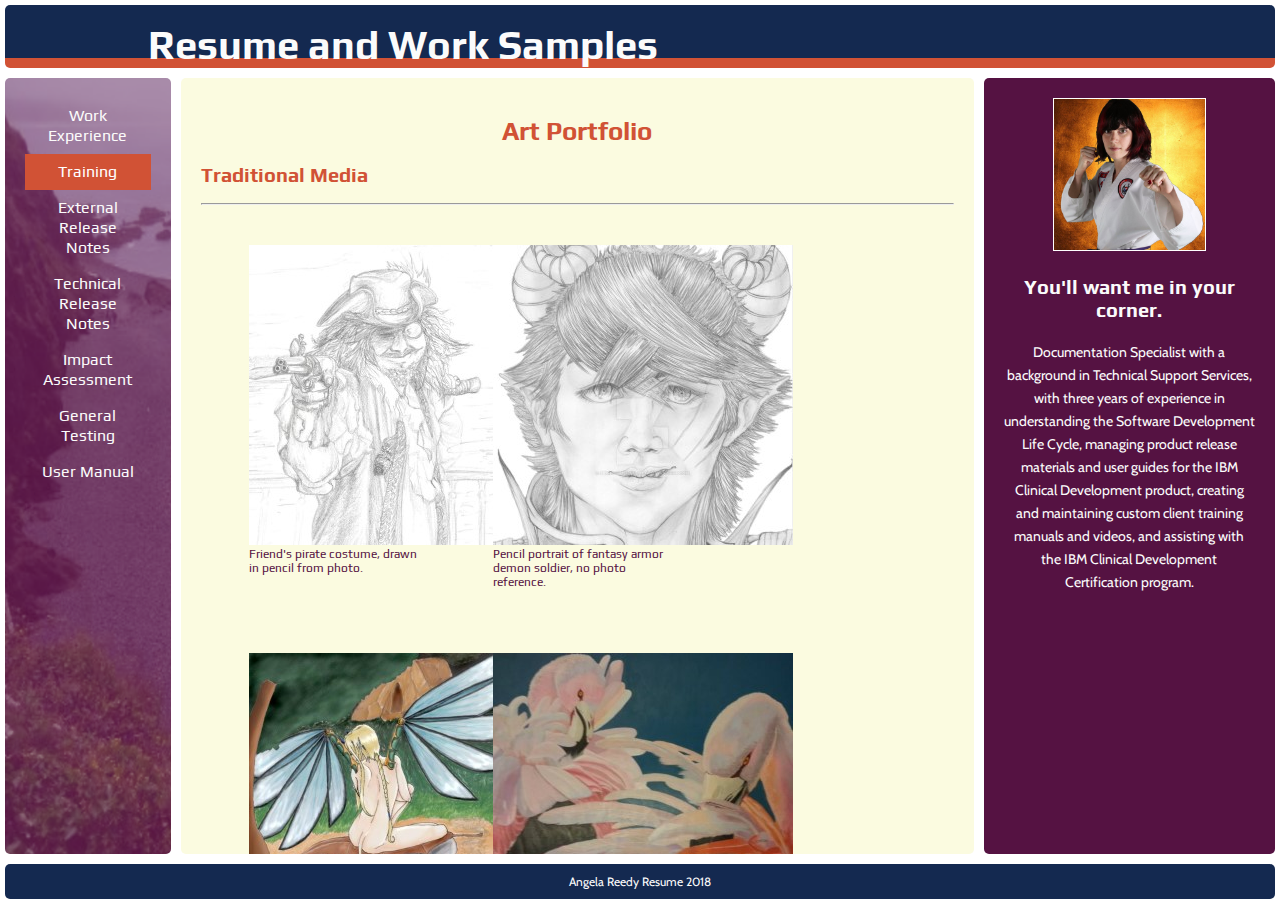
==== art.html @ 9482ee7b "major overhaul to gallery and flex styles, still need to instantiate lightbox for gallery" ====
<!DOCTYPE html>
<html>
<head>
	<meta name="viewport" content="width=device-width, initial-scale=1">
    <link rel="stylesheet" href="styles.css"> <link href="https://fonts.googleapis.com/css?family=Cabin|Exo+2:200i,400,500i|Play" rel="stylesheet">
    <title>Artwork</title>
</head>

<body>
    <header><h1>Resume and Work Samples</h1></header>
    <div class="fc">
        <aside>
            <ul class="nav">
                <li><a href="index.html">Work Experience</a></li>
                <li><a class="active" href="ed.html">Training</a></li>
                <li><a href="notes.html">External Release Notes</a></li>
                <li><a href="notes2.html">Technical Release Notes</a></li>
                <li><a href="ia.html">Impact Assessment</a></li>
                <li><a href="test.html">General Testing</a></li>
                <li><a href="guide.html">User Manual</a></li>
            </ul>
        </aside>
        <content>
           <h1>Art Portfolio</h1>
			<h2>Traditional Media</h2>
			<hr>
				<div class="container">
					<div class="grid">
						<div class="cell">
							<a target="blank" href="images/pirate.jpg" class="responsive-image"><img src="thumbs/pirsmall.jpg" alt="Scanned pencil sketch of pirate smirking, aiming musket at viewer.">
							</a><div class="desc">Friend's pirate costume, drawn in pencil from photo.</div>
						</div>
						<div class="cell">
							<a target="_blank" href="images/soldier.jpg" class="responsive-image"><img src="thumbs/solsmall.jpg" alt="Pencil sketch of a man with pointed teeth and horns in fantasy armor, portrait.">
							</a><div class="desc">Pencil portrait of fantasy armor demon soldier, no photo reference.</div>
						</div>
						<div class="cell">
							<a target="_blank" href="images/fairy.jpg" class="responsive-image"><img src="thumbs/faesmall.jpg" alt="Fairy with locust-like wings and tail bathes in the middle of a lake.">
							</a><div class="desc">Older mixed traditional-digital media, bathing fairy.</div>
						</div>
						<div class="cell">
							<a target="_blank" href="images/flamingo.jpg" class="responsive-image"><img src="thumbs/flamsmall.jpg" alt="Painting of two flamingos on a striking teal background.">
							</a><div class="desc">Painting for mom on wooden canvas, acrylic.</div>
						</div>
					</div>
				</div>
			<h2>Digital Media</h2>
			<hr>
				<div class="container">
					<div class="grid">
						<div class="cell">
							<a target="_blank" href="images/8bitaj.jpg" class="responsive-image"><img src="thumbs/8bitsmall.jpg" alt="A cute 8-bit art format of a girl with wild red hair." width="300" width="200"></a>
							<div class="desc">8-bit personal profile picture</div>
						</div>
						<div class="cell">
							<a target="_blank" href="images/animu.jpg" class="responsive-image"><img src="thumbs/anismall.jpg" alt="Digital art of a feminine blonde character wearing a smirk and a shirt that says 'my secret'." width="300" width="200"></a>
							<div class="desc">Recent digital single-panel art of an original comic book character.</div>
						</div>
						<div class="cell">
							<a target="_blank" href="images/peregrine.jpg" class="responsive-image"><img src="thumbs/persmall.jpg" alt="Digital art of blonde man with fashionable clothes in threatening posture with a knife." width="300" width="200"></a>
							<div class="desc">Digital art of a friend's original character, photo references used for clothing folds</div>
						</div>
						<div class="cell">
							<a target="_blank" href="images/warcraft.jpg" class="responsive-image"><img src="thumbs/warsmall.jpg" alt="A greenish skeletal hand with bone showing through the wrist writes on scroll with a quill." width="300" width="200"></a>
							<div class="desc">Commissioned art for a friend's "World of Warcraft" fanfiction.</div>
						</div>
						<div class="cell">
							<a target="_blank" href="images/zombies.jpg" class="responsive-image"><img src="thumbs/zomsmall.jpg" alt="4-panel comic page, a girlish person wearing headphones drives through a storm and zombies." width="300" width="200"></a>
							<div class="desc">4-panel zombie comic page - listening to music while running over the undead with a modified truck.</div>
						</div>
						<div class="cell">
							<a target="_blank" href="images/vey.jpg" class="responsive-image"><img src="thumbs/veysmall.jpg" alt="Traumatized-looking young blonde looks over his shoulder, showing off highlighting in artwork." width="300" width="200"></a>
							<div class="desc">Digital art for an original character who's perpetually sad about something.</div>
						</div>
						<div class="cell">
							<a target="_blank" href="images/orza.jpg" class="responsive-image"><img src="thumbs/orsmall.jpg" alt="Angry red background behind a dark-haired mercenary with an evil smirk." width="300" width="200"></a>
							<div class="desc">Assassin original character, digital art.</div>
						</div>
						<div class="cell">
							<a target="_blank" href="images/map.png" class="responsive-image"><img src="thumbs/mapsmall.png" alt="Geographical fantasy map with color coded regions." width="300" width="200"></a>
							<div class="desc">Fantasy story map with color-coded countries.</div>
						</div>
						
					</div>
				</div>
			<h2>Three Dimensional Media</h2>
			<hr>
				<div class="container">
					<div class="grid">
						<div class="cell">
							<a target="_blank" href="images/discworld.jpg" class="responsive-image"><img src="thumbs/discsmall.jpg" alt="A bracelet of beadwork, depicts a world on the back of elephants riding a turtle through space." width="300" width="200"></a>
							<div class="desc">Beadwork "Discworld" bracelet.</div>
						</div>
						<div class="cell">
							<a target="_blank" href="images/sephiroth.jpg" class="responsive-image"><img src="thumbs/sephsmall.jpg" alt="A bracelet of beadwork, depicts a man in black with a long sword standing in front of flames." width="300" width="200"></a>
							<div class="desc">Beadwork "Sephiroth" bracelet from "Final Fantasy 7".</div>
						</div>
						<div class="cell">
							<a target="_blank" href="images/chocobo.jpg" class="responsive-image"><img src="thumbs/chosmall.jpg" alt="A bracelet of beadwork, depicts yellow birds and the word 'kweh' on a blue background." width="300" width="200"></a>
							<div class="desc">Beadwork "Chocobo" bracelet from any "Final Fantasy" game.</div>
						</div>
						<div class="cell">
							<a target="_blank" href="images/siolen.jpg" class="responsive-image"><img src="thumbs/sismall.jpg" alt="Picture of a doll with horned headband and white fantasy sprite garb." width="300" width="200"></a>
							<div class="desc">Barbie-sized art doll I costumed and painted.</div>
						</div>
					</div>
				</div>
		</content>
        <section>
            <img src="images/itme.jpg" alt="Angela in her Taekwondo uniform, fists up, ready to back up your team with immaculate paperwork."/>
            <h3>You'll want me in your corner.</h3>
            <p>Documentation Specialist with a background in Technical Support Services, with three years of experience in understanding the Software Development Life Cycle, managing product release materials and user guides for the IBM Clinical Development product, creating and maintaining custom client training manuals and videos, and assisting with the IBM Clinical Development Certification program.</p>
        </section>
    </div>

    <footer><p>Angela Reedy Resume 2018</p></footer>
</body>
</html>
---- styles.css ----
body{ margin:0px;}
        /* initialize flexbox container and flexbox items */
        
/*TEXT DEFINE*/

a {color: mediumorchid;}
figcaption {display: block; font-family: 'Play', sans-serif; font-size: 12px; font-style: italic; color: #fbfbfb;}
p {font-family: 'Cabin', sans-serif; font-size: 12px; line-height: 8px; text-align: center;}
.fc section p {font-family: 'Cabin', sans-serif; color: #fbfbfb; line-height: 23px; font-size: 14px;}
.fc content ul,ol {font-family: 'Cabin', sans-serif; font-size: 14px; line-height: 20px;}
.fc section ol {font-family: 'Cabin', sans-serif; text-align: left; color: #fbfbfb;}
header h1 {font-family: 'Play', sans-serif; color: #fbfbfb; font-size: 40px; margin: 0.37em;}
.fc content h1 {font-family: 'Play', sans-serif; color: #d15235; font-size: 26px; text-align: center;}
.fc content p {font-family: 'Cabin', sans-serif; font-size: 12px; line-height: 8px; text-align: center;}
.fc content h2 {font-family: 'Play', sans-serif; color: #d15235; font-size: 20px;}
.fc content h3 {font-family: 'Play', sans-serif; color: #0b0b0b; font-size: 14px; line-height: inherit;}
.fc section h3 {font-family: 'Play', sans-serif; color: #fbfbfb; font-size: 20px;}
.fc content h4 {font-family: 'Play', sans-serif; color: #0b0b0b; font-size: 14px; font-style: italic; line-height: 8px;}
footer {font-family: 'Play', sans-serif;}
.fc content .reg {font-family: 'Cabin', sans-serif; font-size: 14px; text-align: left; padding-left: 20px; line-height: inherit;}
.info {font-family: 'Cabin', sans-serif; text-align: left;}
.desc {margin-top: 2px; font-family: 'Play', sans-serif; color: #551242; font-size: 12px; text-align: left;}
hr {display: block; margin-top: 0.5em; margin-bottom: 0.5em; margin-left: auto; margin-right: auto; border-style: inset; border-width: 1px;}
table {font-family: 'Play', sans-serif; font-size: 14px;}


/*GALLERY*/
.container {
  margin: 0 auto;
  max-width: 1000px;
  padding: 0 1rem;
}
.responsive-image {
  max-width: 2rem;
}
	.grid {
	display: flex;
	flex-wrap: wrap;
	flex-direction: row;
	}
	
  .cell img {display: block;}

  .cell {
    width: calc(100% / 4);
	margin: 2rem;
  }
  .cell2 {
	  width: calc(25% - 2rem);
	  margin: 2rem;
  }

        .fc > *{
            margin:5px;
            padding:20px; 
            border-radius: 5px;
            flex:1;
            min-width: 100px;
        }

        .fc {display: flex; flex-flow: row wrap; min-height: calc(100vh - 193px);}
            /* ensure flex-container is always at least as tall as the viewport, minus the height of the header and footer combined. */
        
        .fc content {
            flex:3;
            background-color: #fbfbe0;
            width: inherit;
            height: 46em;
            overflow: auto;
        }

/*TABLES*/
    /*Impact Assessment Tables*/
        table, th, td {border: 1px solid black; border-collapse: collapse; border-spacing: 5px;}
        table {background-color: white;}
        th {background-color: lightgrey; text-align: left;}
        th, td {padding:5px; vertical-align: top;}

/*NAVIGATION BAR*/
        .fc aside {flex: 0.5; background-image: url(images/purple.png); background-size: cover; background-color: #551242;}
        
        li a.active {background-color: #d15235; color: white;}
        li a:hover:not(.active) {background-color: #ea9974; color: white;}
        
        .nav {list-style-type: none; margin: 0; padding: 0; width: inherit; height: inherit; overflow:auto;}
        
        li a{font-family: 'Play', sans-serif; line-height: 20px; display: block; color: #fbfbfb; padding: 8px 16px; text-decoration: none; text-align: center;}
		ul.tc {list-style-type: none; margin: 0; padding: 0;}

        
/*RIGHT SIDE PANEL*/
        .fc section {background-color: #551242; font-size: 14px; text-align: center; overflow: auto;}
        .fc section img {border: 1px solid white; overflow: hidden; max-height: 40%; max-width: 60%;}

/*HEADER AND FOOTER*/
        header {border-bottom: 10px solid #d15235; padding-bottom: 10px;}
        /* size header and footer to be full width and 100 px tall each */
        header{
            box-sizing: border-box;
            height: 50px;
            margin:5px;
            padding:2px; 
            background-color:#142950;
            border-radius: 5px;
            padding-left: 10%;
            padding-bottom: 4%;
            color: #fbfbfb;
        }
    
        footer {
            box-sizing: border-box;
            height: 35px;
            margin:5px;
            padding:2px; 
            background-color:#142950;
            border-radius: 5px;
            padding-bottom: 2%;
            color: #fbfbfb;
        }
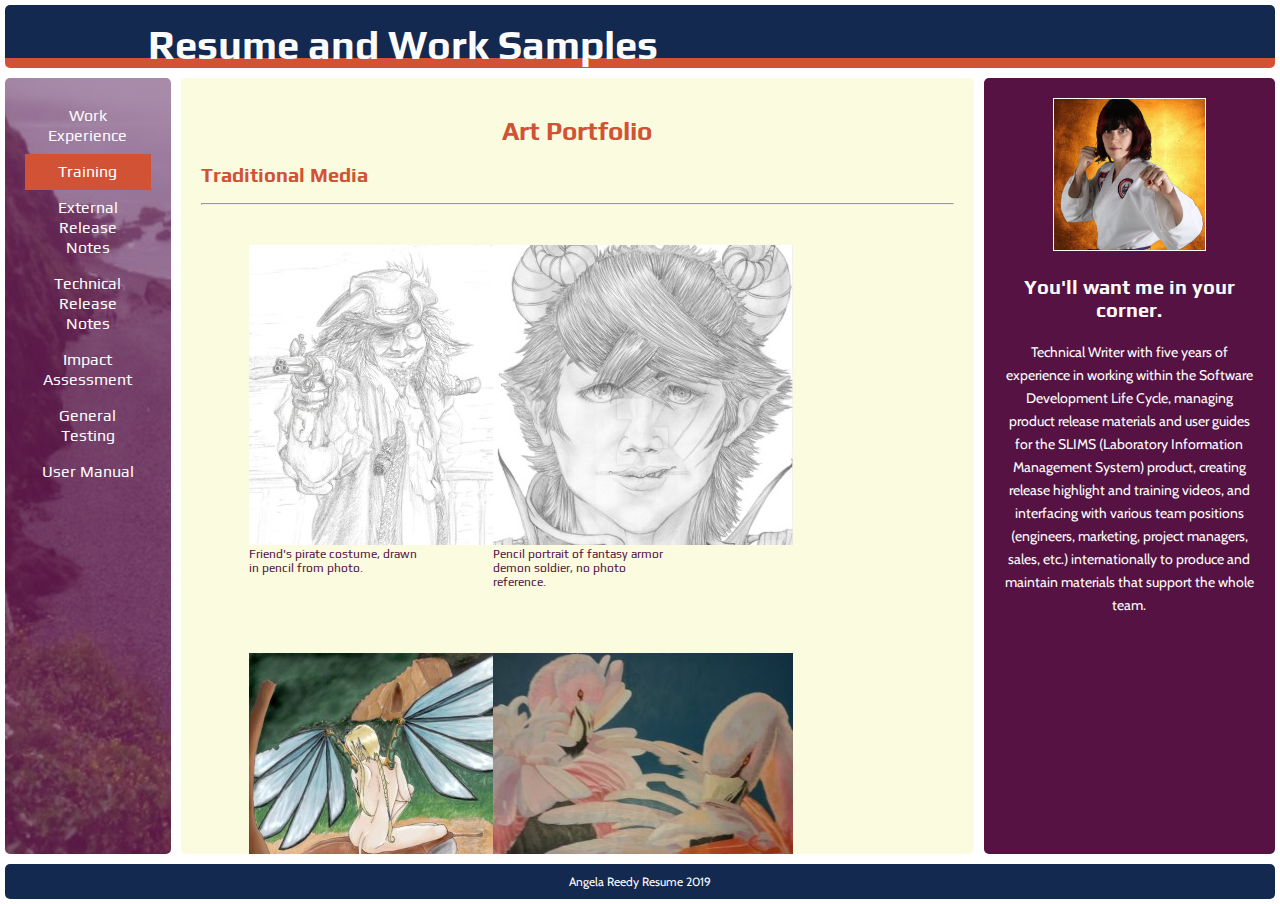
==== commit 0b63f4c1: "changes for 2019 resume" ====
--- a/art.html
+++ b/art.html
@@ -89,19 +89,15 @@
 					<div class="grid">
 						<div class="cell">
 							<a target="_blank" href="images/discworld.jpg" class="responsive-image"><img src="thumbs/discsmall.jpg" alt="A bracelet of beadwork, depicts a world on the back of elephants riding a turtle through space." width="300" width="200"></a>
-							<div class="desc">Beadwork "Discworld" bracelet.</div>
+							<div class="desc">Beadwork "Discworld" bracelet</div>
 						</div>
 						<div class="cell">
 							<a target="_blank" href="images/sephiroth.jpg" class="responsive-image"><img src="thumbs/sephsmall.jpg" alt="A bracelet of beadwork, depicts a man in black with a long sword standing in front of flames." width="300" width="200"></a>
-							<div class="desc">Beadwork "Sephiroth" bracelet from "Final Fantasy 7".</div>
+							<div class="desc">Beadwork "Sephiroth" bracelet from "Final Fantasy 7"</div>
 						</div>
 						<div class="cell">
 							<a target="_blank" href="images/chocobo.jpg" class="responsive-image"><img src="thumbs/chosmall.jpg" alt="A bracelet of beadwork, depicts yellow birds and the word 'kweh' on a blue background." width="300" width="200"></a>
-							<div class="desc">Beadwork "Chocobo" bracelet from any "Final Fantasy" game.</div>
-						</div>
-						<div class="cell">
-							<a target="_blank" href="images/siolen.jpg" class="responsive-image"><img src="thumbs/sismall.jpg" alt="Picture of a doll with horned headband and white fantasy sprite garb." width="300" width="200"></a>
-							<div class="desc">Barbie-sized art doll I costumed and painted.</div>
+							<div class="desc">Beadwork "Chocobo" bracelet from any "Final Fantasy" game</div>
 						</div>
 					</div>
 				</div>
@@ -109,10 +105,10 @@
         <section>
             <img src="images/itme.jpg" alt="Angela in her Taekwondo uniform, fists up, ready to back up your team with immaculate paperwork."/>
             <h3>You'll want me in your corner.</h3>
-            <p>Documentation Specialist with a background in Technical Support Services, with three years of experience in understanding the Software Development Life Cycle, managing product release materials and user guides for the IBM Clinical Development product, creating and maintaining custom client training manuals and videos, and assisting with the IBM Clinical Development Certification program.</p>
+            <p>Technical Writer with five years of experience in working within the Software Development Life Cycle, managing product release materials and user guides for the SLIMS (Laboratory Information Management System) product, creating release highlight and training videos, and interfacing with various team positions (engineers, marketing, project managers, sales, etc.) internationally to produce and maintain materials that support the whole team.</p>
         </section>
     </div>
 
-    <footer><p>Angela Reedy Resume 2018</p></footer>
+    <footer><p>Angela Reedy Resume 2019</p></footer>
 </body>
 </html>
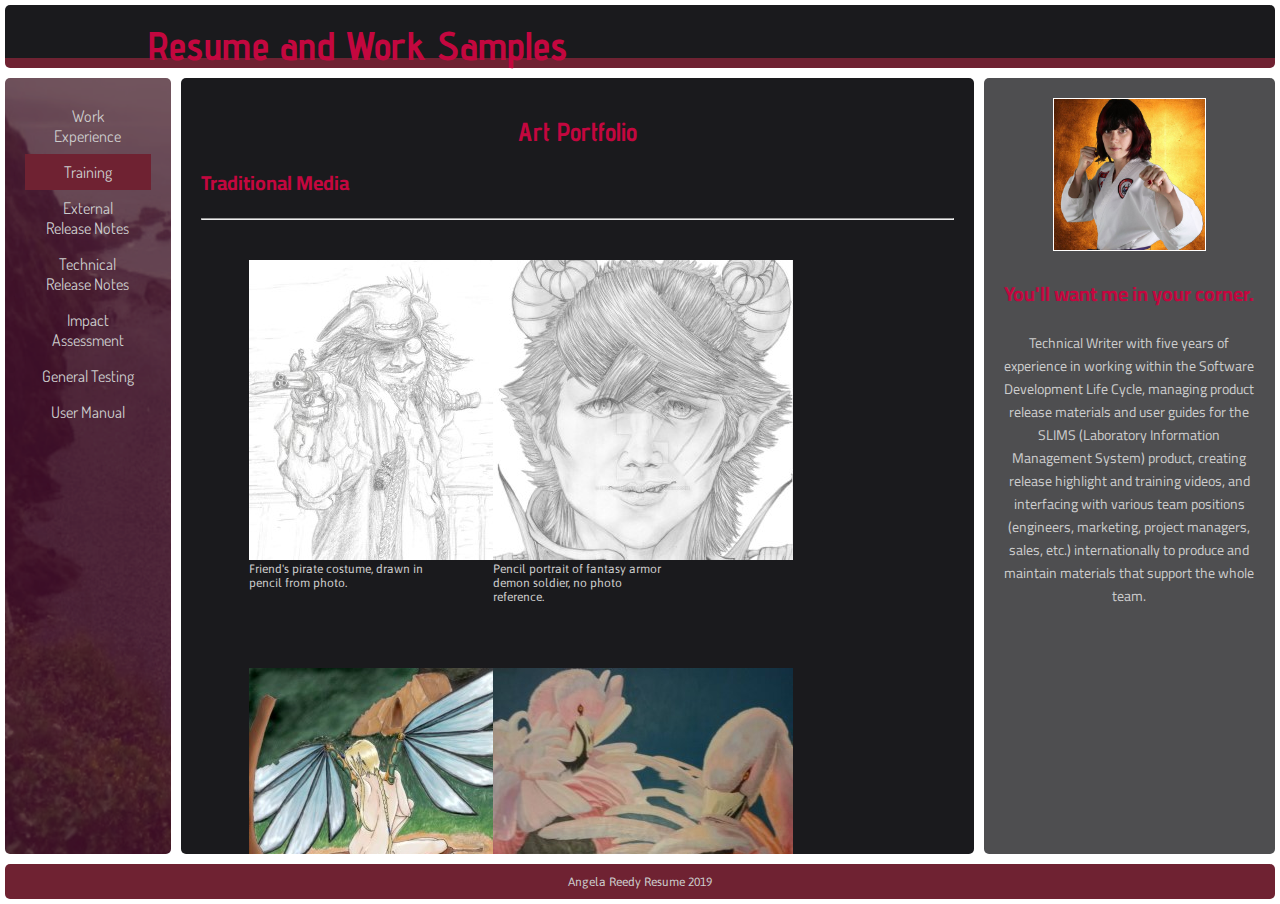
==== commit a64d32fd: "edited styles and created a doc sample" ====
--- a/art.html
+++ b/art.html
@@ -2,7 +2,8 @@
 <html>
 <head>
 	<meta name="viewport" content="width=device-width, initial-scale=1">
-    <link rel="stylesheet" href="styles.css"> <link href="https://fonts.googleapis.com/css?family=Cabin|Exo+2:200i,400,500i|Play" rel="stylesheet">
+	<link rel="stylesheet" href="styles.css"> <link href="https://fonts.googleapis.com/css?family=Cabin|Exo+2:200i,400,500i|Play" rel="stylesheet">
+	<link href="https://fonts.googleapis.com/css?family=Advent+Pro|Asap|Cairo|Dosis|Play|Rajdhani&display=swap" rel="stylesheet">
     <title>Artwork</title>
 </head>
 
--- a/styles.css
+++ b/styles.css
@@ -1,27 +1,33 @@
         body{ margin:0px;}
         /* initialize flexbox container and flexbox items */
         
-/*TEXT DEFINE*/
+/*TEXT DEFINE
+font-family: 'Dosis', sans-serif;
+font-family: 'Cairo', sans-serif;
+font-family: 'Asap', sans-serif;
+font-family: 'Play', sans-serif;
+font-family: 'Rajdhani', sans-serif;
+font-family: 'Advent Pro', sans-serif;*/
 
-a {color: mediumorchid;}
-figcaption {display: block; font-family: 'Play', sans-serif; font-size: 12px; font-style: italic; color: #fbfbfb;}
-p {font-family: 'Cabin', sans-serif; font-size: 12px; line-height: 8px; text-align: center;}
-.fc section p {font-family: 'Cabin', sans-serif; color: #fbfbfb; line-height: 23px; font-size: 14px;}
-.fc content ul,ol {font-family: 'Cabin', sans-serif; font-size: 14px; line-height: 20px;}
-.fc section ol {font-family: 'Cabin', sans-serif; text-align: left; color: #fbfbfb;}
-header h1 {font-family: 'Play', sans-serif; color: #fbfbfb; font-size: 40px; margin: 0.37em;}
-.fc content h1 {font-family: 'Play', sans-serif; color: #d15235; font-size: 26px; text-align: center;}
-.fc content p {font-family: 'Cabin', sans-serif; font-size: 12px; line-height: 8px; text-align: center;}
-.fc content h2 {font-family: 'Play', sans-serif; color: #d15235; font-size: 20px;}
-.fc content h3 {font-family: 'Play', sans-serif; color: #0b0b0b; font-size: 14px; line-height: inherit;}
-.fc section h3 {font-family: 'Play', sans-serif; color: #fbfbfb; font-size: 20px;}
-.fc content h4 {font-family: 'Play', sans-serif; color: #0b0b0b; font-size: 14px; font-style: italic; line-height: 8px;}
-footer {font-family: 'Play', sans-serif;}
-.fc content .reg {font-family: 'Cabin', sans-serif; font-size: 14px; text-align: left; padding-left: 20px; line-height: inherit;}
-.info {font-family: 'Cabin', sans-serif; text-align: left;}
-.desc {margin-top: 2px; font-family: 'Play', sans-serif; color: #551242; font-size: 12px; text-align: left;}
+a {color: #ca5a7c;}
+figcaption {display: block; font-family: 'Play', sans-serif; font-size: 12px; font-style: italic; color: #cccccc;}
+p {font-family: 'Asap', sans-serif; font-size: 12px; line-height: 8px; text-align: center; color: #cccccc;}
+.fc section p {font-family: 'Cairo', sans-serif; color: #cccccc; line-height: 23px; font-size: 14px;}
+.fc content ul,ol {font-family: 'Cairo', sans-serif; font-size: 14px; line-height: 20px; color: #cccccc;}
+.fc section ol {font-family: 'Cairo', sans-serif; text-align: left; color: #cccccc; }
+header h1 {font-family: 'Advent Pro', sans-serif; color: #c3073f; font-size: 40px; margin: 0.37em;}
+.fc content h1 {font-family: 'Advent Pro', sans-serif; color: #c3073f; font-size: 26px; text-align: center;}
+.fc content p {font-family: 'Asap', sans-serif; font-size: 12px; line-height: 8px; text-align: center; }
+.fc content h2 {font-family: 'Cairo', sans-serif; color: #c3073f; font-size: 20px;}
+.fc content h3 {font-family: 'Asap', sans-serif; color: #950740; font-size: 14px; line-height: inherit;}
+.fc section h3 {font-family: 'Cairo', sans-serif; color: #c3073f; font-size: 20px;}
+.fc content h4 {font-family: 'Cairo', sans-serif; color: #950740; font-size: 14px; font-style: italic; line-height: 8px;}
+footer {font-family: 'Cairo', sans-serif;}
+.fc content .reg {font-family: 'Cairo', sans-serif; font-size: 14px; text-align: left; padding-left: 20px; line-height: inherit;}
+.info {font-family: 'Cairo', sans-serif; text-align: left;}
+.desc {margin-top: 2px; font-family: 'Asap', sans-serif; color: #cccccc; font-size: 12px; text-align: left;}
 hr {display: block; margin-top: 0.5em; margin-bottom: 0.5em; margin-left: auto; margin-right: auto; border-style: inset; border-width: 1px;}
-table {font-family: 'Play', sans-serif; font-size: 14px;}
+table {font-family: 'Cairo', sans-serif; font-size: 14px;}
 
 
 /*GALLERY*/
@@ -63,7 +69,7 @@
         
         .fc content {
             flex:3;
-            background-color: #fbfbe0;
+            background-color: #1a1a1d;
             width: inherit;
             height: 46em;
             overflow: auto;
@@ -77,34 +83,34 @@
         th, td {padding:5px; vertical-align: top;}
 
 /*NAVIGATION BAR*/
-        .fc aside {flex: 0.5; background-image: url(images/purple.png); background-size: cover; background-color: #551242;}
+        .fc aside {flex: 0.5; background-image: url(images/purple.png); background-size: cover; background-color: #4e4e50;}
         
-        li a.active {background-color: #d15235; color: white;}
-        li a:hover:not(.active) {background-color: #ea9974; color: white;}
+        li a.active {background-color: #6f2232; color: #cccccc;} 
+        li a:hover:not(.active) {background-color: #950740; color: #cccccc;}
         
         .nav {list-style-type: none; margin: 0; padding: 0; width: inherit; height: inherit; overflow:auto;}
         
-        li a{font-family: 'Play', sans-serif; line-height: 20px; display: block; color: #fbfbfb; padding: 8px 16px; text-decoration: none; text-align: center;}
+        li a{font-family: 'Dosis', sans-serif; line-height: 20px; display: block; color: #cccccc; padding: 8px 16px; text-decoration: none; text-align: center;}
 		ul.tc {list-style-type: none; margin: 0; padding: 0;}
 
         
 /*RIGHT SIDE PANEL*/
-        .fc section {background-color: #551242; font-size: 14px; text-align: center; overflow: auto;}
+        .fc section {background-color: #4e4e50; font-size: 14px; text-align: center; overflow: auto;}
         .fc section img {border: 1px solid white; overflow: hidden; max-height: 40%; max-width: 60%;}
 
 /*HEADER AND FOOTER*/
-        header {border-bottom: 10px solid #d15235; padding-bottom: 10px;}
+        header {border-bottom: 10px solid #6f2232; padding-bottom: 10px;}
         /* size header and footer to be full width and 100 px tall each */
         header{
             box-sizing: border-box;
             height: 50px;
             margin:5px;
             padding:2px; 
-            background-color:#142950;
+            background-color:#1a1a1d;
             border-radius: 5px;
             padding-left: 10%;
             padding-bottom: 4%;
-            color: #fbfbfb;
+            color: #cccccc;
         }
     
         footer {
@@ -112,8 +118,8 @@
             height: 35px;
             margin:5px;
             padding:2px; 
-            background-color:#142950;
+            background-color:#6f2232;
             border-radius: 5px;
             padding-bottom: 2%;
-            color: #fbfbfb;
+            color: #cccccc;
         }